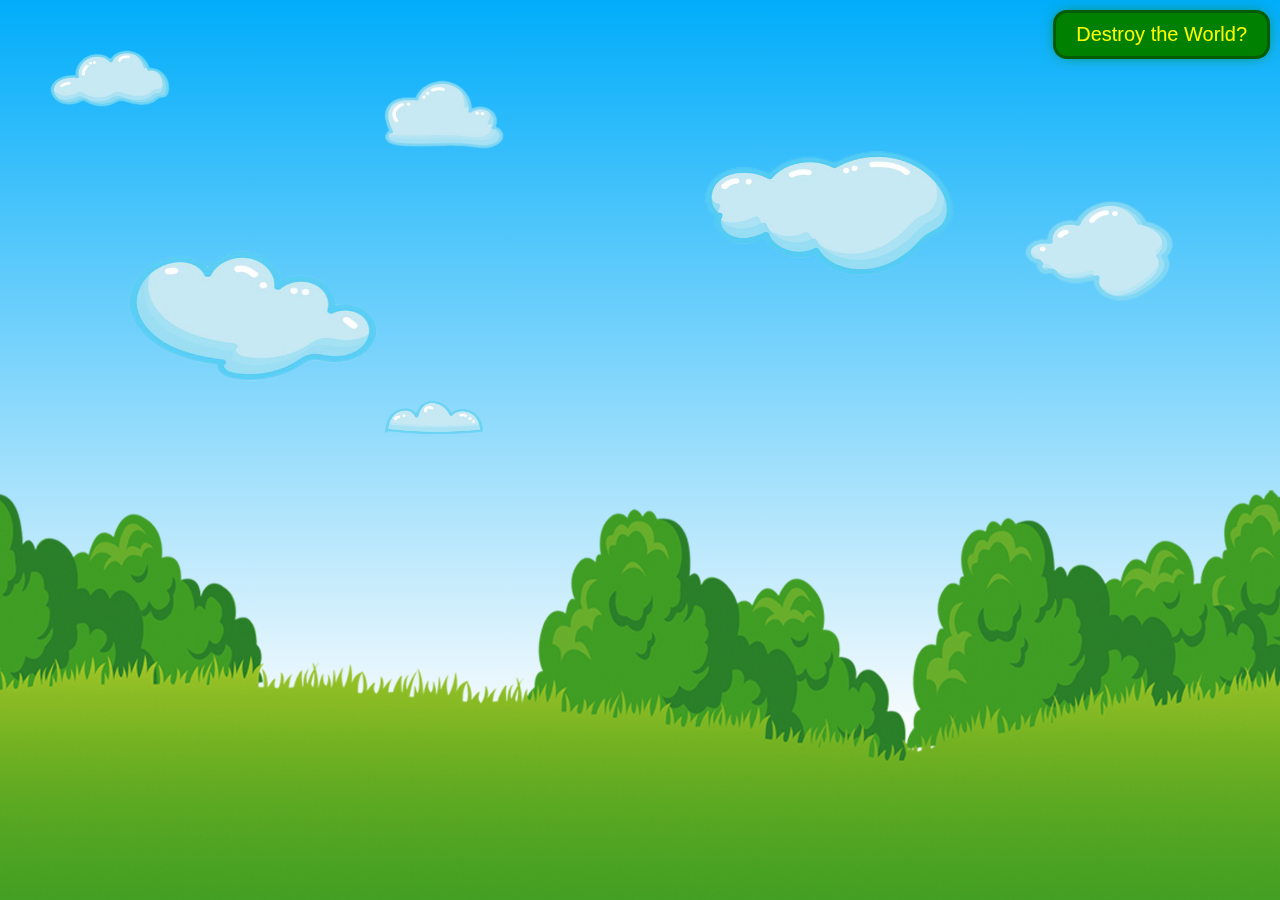
==== cartoon/index.html @ 4cc94efc "Fix destroy section" ====
<!DOCTYPE html>
<html lang="en">
	<head>
		<meta charset="UTF-8" />
		<meta name="viewport" content="width=device-width, initial-scale=1.0" />
		<title>Cartoon</title>
		<link rel="stylesheet" href="./css/app.css" />
		<link rel="shortcut icon" href="./images/favicon.png" />
	</head>
	<body>
		<div class="cartoon">
			<!-- Sun -->
			<div class="sun">
				<img class="face" src="./images/sun-face-1.png" alt="Sun face" />
			</div>

			<div class="clouds-wrapper">
				<img class="cloud-1" src="./images/cloud-1.png" alt="Cloud" />
				<img class="cloud-2" src="./images/cloud-2.png" alt="Cloud" />
				<img class="cloud-3" src="./images/cloud-3.png" alt="Cloud" />
				<img class="cloud-4" src="./images/cloud-4.png" alt="Cloud" />
				<img class="cloud-5" src="./images/cloud-5.png" alt="Cloud" />
				<img class="cloud-6" src="./images/cloud-6.png" alt="Cloud" />
			</div>

			<!-- Field -->
			<div class="field-wrapper">
				<img src="./images/bg.png" alt="Field" />
			</div>

			<!-- Destroy -->
			<div class="destroy-wrapper">
				<button id="destroy">Destroy the World?</button>

				<div class="warning">
					<img src="./images/rock.gif" alt="rock" />
					<button id="close">X</button>
				</div>

				<div class="overlay"></div>
			</div>
		</div>
		<script src="./js/index.js"></script>
	</body>
</html>
---- cartoon/css/app.css ----
* {
  box-sizing: border-box;
  margin: 0;
  padding: 0;
}

.cartoon {
  background: linear-gradient(0deg, rgb(246, 251, 253) 20%, rgb(1, 173, 250) 100%);
  height: 100vh;
  overflow: hidden;
}

.sun {
  position: absolute;
  top: 200px;
  left: -130px;
  width: 100px;
  height: 100px;
  background-color: yellow;
  border-radius: 50%;
  cursor: pointer;
  transition: 0.3s;
  animation: move 25s linear infinite;
}
.sun img {
  position: absolute;
  max-width: 60px;
  max-height: 60px;
  top: 50%;
  left: 50%;
  transform: translate(-50%, -50%);
  display: block;
  transition: 0.1s;
}
.sun::before {
  width: 150px;
  height: 150px;
  content: "";
  position: absolute;
  top: -25px;
  left: -25px;
  background: url("../images/lights.png") no-repeat;
  background-size: 150px;
  animation: lights 10s linear infinite;
}
.sun:hover {
  transform: scale(1.1);
}
.sun:hover img.face-1 {
  opacity: 0;
}
.sun:hover img.face-4 {
  opacity: 1;
  width: 60px;
}
.sun:hover::before {
  animation: lights 5s linear infinite;
}

@keyframes lights {
  from {
    transform: rotate(0);
  }
  to {
    transform: rotate(360deg);
  }
}
@keyframes move {
  from {
    top: 300px;
    left: -130px;
  }
  20% {
    top: 50px;
    z-index: 2;
  }
  80% {
    top: 50px;
    z-index: 2;
  }
  to {
    top: 300px;
    left: calc(100% + 10px);
  }
}
.destroy-wrapper {
  position: relative;
  z-index: 3;
}
.destroy-wrapper button#destroy {
  position: fixed;
  top: 10px;
  right: 10px;
  border: none;
  background-color: green;
  padding: 10px 20px;
  border-radius: 14px;
  cursor: pointer;
  outline: none;
  color: yellow;
  font-size: 20px;
  border: 3px solid rgb(3, 91, 3);
  box-shadow: 0 0 15px -5px green;
  transition: 0.3s;
  z-index: 2;
}
.destroy-wrapper button#destroy:hover {
  transform: scale(1.05) skew(5deg, 1deg);
}
.destroy-wrapper .warning {
  position: fixed;
  top: 50%;
  left: 50%;
  transform: translate(-50%, -50%);
  box-shadow: 0 0 40px -10px #000;
  z-index: 2;
  display: none;
}
.destroy-wrapper .warning img {
  display: block;
  width: 300px;
  border-radius: 8px;
}
.destroy-wrapper .warning button#close {
  position: absolute;
  top: -15px;
  right: -15px;
  width: 30px;
  height: 30px;
  color: #fff;
  background-color: #000;
  border: none;
  border-radius: 4px;
  outline: none;
  cursor: pointer;
}
.destroy-wrapper .warning.active {
  display: block;
}
.destroy-wrapper .overlay {
  position: fixed;
  width: 100%;
  height: 100%;
  background: rgba(0, 0, 0, 0.5);
  z-index: 1;
  display: none;
}
.destroy-wrapper .overlay.active {
  display: block;
}

.field-wrapper img {
  position: absolute;
  bottom: 0;
  width: 100%;
  display: block;
  z-index: 1;
}

.clouds-wrapper {
  transform-style: preserve-3d;
  transform: rotateX(var(--move-y)) rotateY(var(--move-x));
  transition: 1.5s cubic-bezier(0.05, 0.5, 0, 1);
}
.clouds-wrapper img {
  position: absolute;
  perspective: 1000px;
}
.clouds-wrapper img.cloud-1 {
  width: 120px;
  top: 50px;
  left: 50px;
  transform: translateZ(150px);
}
.clouds-wrapper img.cloud-2 {
  width: 250px;
  top: 250px;
  left: 10%;
  transform: translateZ(400px);
}
.clouds-wrapper img.cloud-3 {
  width: 250px;
  top: 150px;
  left: 55%;
  transform: translateZ(200px);
}
.clouds-wrapper img.cloud-4 {
  width: 150px;
  top: 200px;
  left: 80%;
  transform: translateZ(120px);
}
.clouds-wrapper img.cloud-5 {
  width: 120px;
  top: 80px;
  left: 30%;
  transform: translateZ(100px);
}
.clouds-wrapper img.cloud-6 {
  width: 100px;
  top: 400px;
  left: 30%;
  transform: translateZ(70px);
}/*# sourceMappingURL=app.css.map */
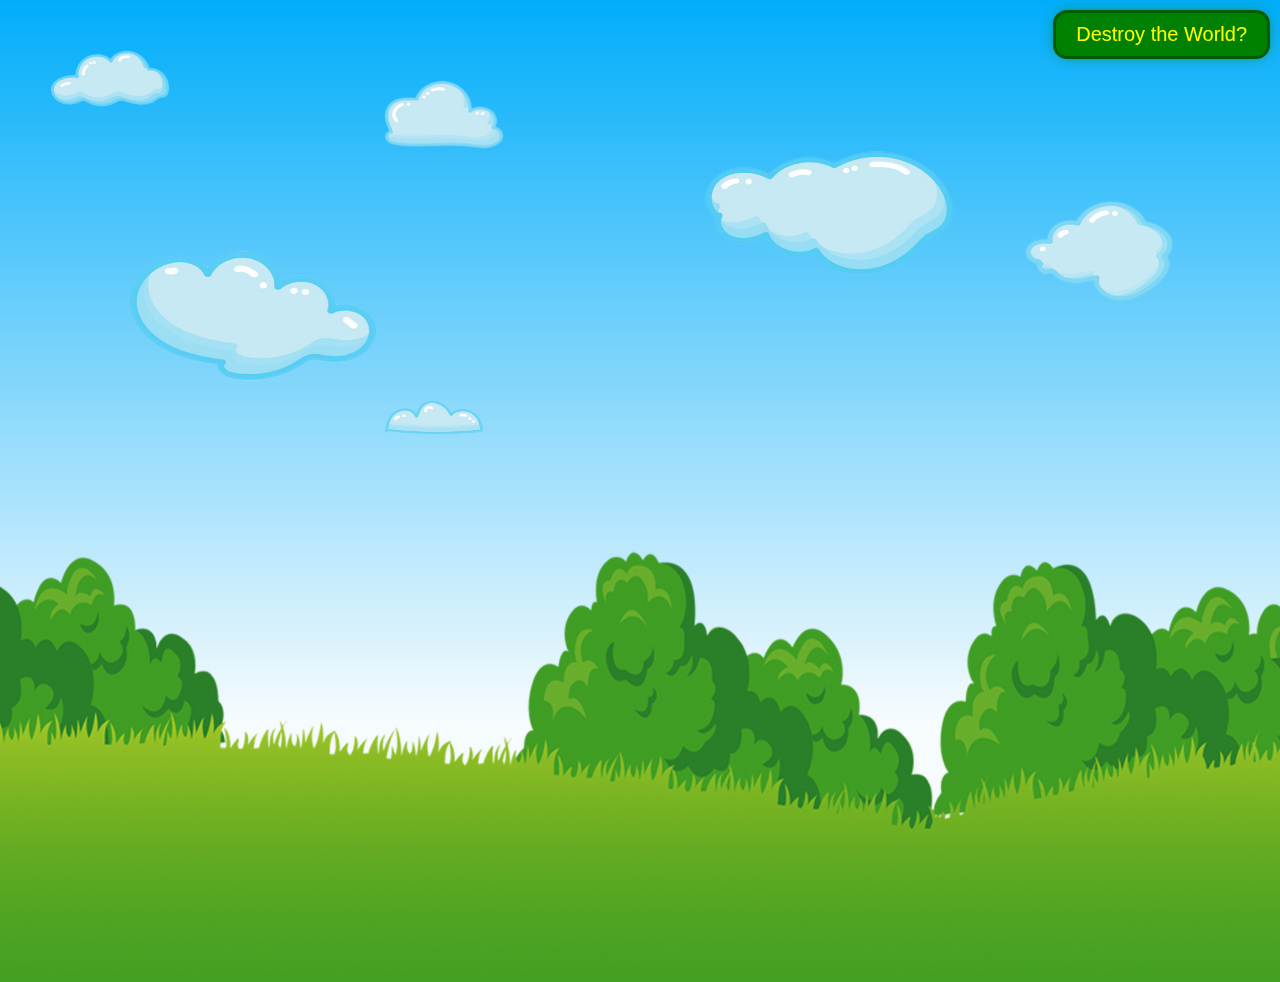
==== commit 6e0daf76: "Rain added" ====
--- a/cartoon/index.html
+++ b/cartoon/index.html
@@ -39,6 +39,9 @@
 
 				<div class="overlay"></div>
 			</div>
+
+			<!-- Rain -->
+			<div id="rain"></div>
 		</div>
 		<script src="./js/index.js"></script>
 	</body>
--- a/cartoon/css/app.css
+++ b/cartoon/css/app.css
@@ -4,7 +4,7 @@
   padding: 0;
 }
 
-.cartoon {
+body {
   background: linear-gradient(0deg, rgb(246, 251, 253) 20%, rgb(1, 173, 250) 100%);
   height: 100vh;
   overflow: hidden;
@@ -19,6 +19,7 @@
   background-color: yellow;
   border-radius: 50%;
   cursor: pointer;
+  z-index: 2;
   transition: 0.3s;
   animation: move 25s linear infinite;
 }
@@ -72,11 +73,9 @@
   }
   20% {
     top: 50px;
-    z-index: 2;
   }
   80% {
     top: 50px;
-    z-index: 2;
   }
   to {
     top: 300px;
@@ -102,7 +101,7 @@
   border: 3px solid rgb(3, 91, 3);
   box-shadow: 0 0 15px -5px green;
   transition: 0.3s;
-  z-index: 2;
+  z-index: 1;
 }
 .destroy-wrapper button#destroy:hover {
   transform: scale(1.05) skew(5deg, 1deg);
@@ -149,12 +148,17 @@
   display: block;
 }
 
+.field-wrapper {
+  position: absolute;
+  bottom: -50px;
+  transform-style: preserve-3d;
+  transform: rotateX(var(--move-y)) rotateY(var(--move-x));
+  transition: 1.5s cubic-bezier(0.05, 0.5, 0, 1);
+}
 .field-wrapper img {
-  position: absolute;
-  bottom: 0;
   width: 100%;
   display: block;
-  z-index: 1;
+  transform: translateZ(100px) scale(1.1);
 }
 
 .clouds-wrapper {
@@ -201,4 +205,14 @@
   top: 400px;
   left: 30%;
   transform: translateZ(70px);
+}
+
+#rain {
+  position: absolute;
+  width: 100%;
+  height: 100%;
+}
+#rain.active {
+  background: url("../images/rain.gif");
+  z-index: 5;
 }/*# sourceMappingURL=app.css.map */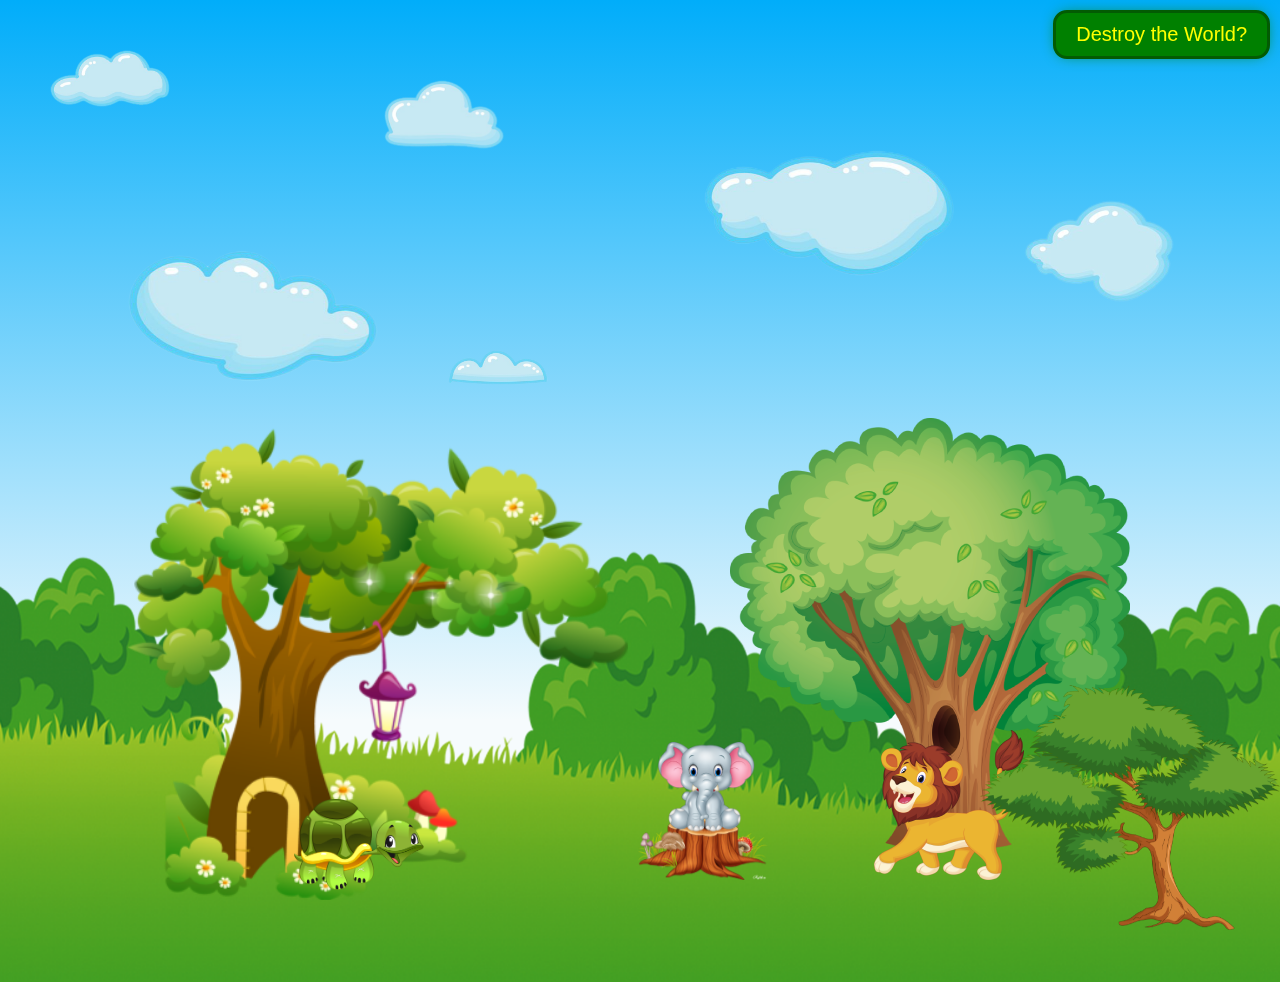
==== commit 998214d1: "Animals added" ====
--- a/cartoon/index.html
+++ b/cartoon/index.html
@@ -25,7 +25,14 @@
 
 			<!-- Field -->
 			<div class="field-wrapper">
-				<img src="./images/bg.png" alt="Field" />
+				<img class="bg" src="./images/bg.png" alt="Field" />
+				<img class="tree-1" src="./images/tree-1.png" alt="Tree" />
+				<img class="tree-2" src="./images/tree-2.png" alt="Tree" />
+				<img class="tree-3" src="./images/tree-3.png" alt="Tree" />
+
+				<img class="animal-1" src="./images/animal-1.png" alt="Animal" />
+				<img class="animal-2" src="./images/animal-2.png" alt="Animal" />
+				<img class="animal-3" src="./images/animal-3.png" alt="Animal" />
 			</div>
 
 			<!-- Destroy -->
--- a/cartoon/css/app.css
+++ b/cartoon/css/app.css
@@ -31,7 +31,6 @@
   left: 50%;
   transform: translate(-50%, -50%);
   display: block;
-  transition: 0.1s;
 }
 .sun::before {
   width: 150px;
@@ -84,7 +83,7 @@
 }
 .destroy-wrapper {
   position: relative;
-  z-index: 3;
+  z-index: 10;
 }
 .destroy-wrapper button#destroy {
   position: fixed;
@@ -156,9 +155,53 @@
   transition: 1.5s cubic-bezier(0.05, 0.5, 0, 1);
 }
 .field-wrapper img {
+  display: block;
+}
+.field-wrapper img.bg {
   width: 100%;
-  display: block;
-  transform: translateZ(100px) scale(1.1);
+  transform: translateZ(70px) scale(1.1);
+}
+.field-wrapper img.tree-1 {
+  width: 300px;
+  position: absolute;
+  bottom: 20px;
+  right: 0;
+  transform: translateZ(300px);
+}
+.field-wrapper img.tree-2 {
+  width: 400px;
+  position: absolute;
+  bottom: 100px;
+  right: 150px;
+  transform: translateZ(100px);
+}
+.field-wrapper img.tree-3 {
+  width: 500px;
+  position: absolute;
+  bottom: 50px;
+  left: 10%;
+  transform: translateZ(170px);
+}
+.field-wrapper img.animal-1 {
+  width: 130px;
+  position: absolute;
+  bottom: 60px;
+  left: 23%;
+  transform: translateZ(300px);
+}
+.field-wrapper img.animal-2 {
+  width: 150px;
+  position: absolute;
+  bottom: 70px;
+  right: 20%;
+  transform: translateZ(180px);
+}
+.field-wrapper img.animal-3 {
+  width: 130px;
+  position: absolute;
+  bottom: 70px;
+  right: 40%;
+  transform: translateZ(120px);
 }
 
 .clouds-wrapper {
@@ -202,8 +245,8 @@
 }
 .clouds-wrapper img.cloud-6 {
   width: 100px;
-  top: 400px;
-  left: 30%;
+  top: 350px;
+  left: 35%;
   transform: translateZ(70px);
 }
 
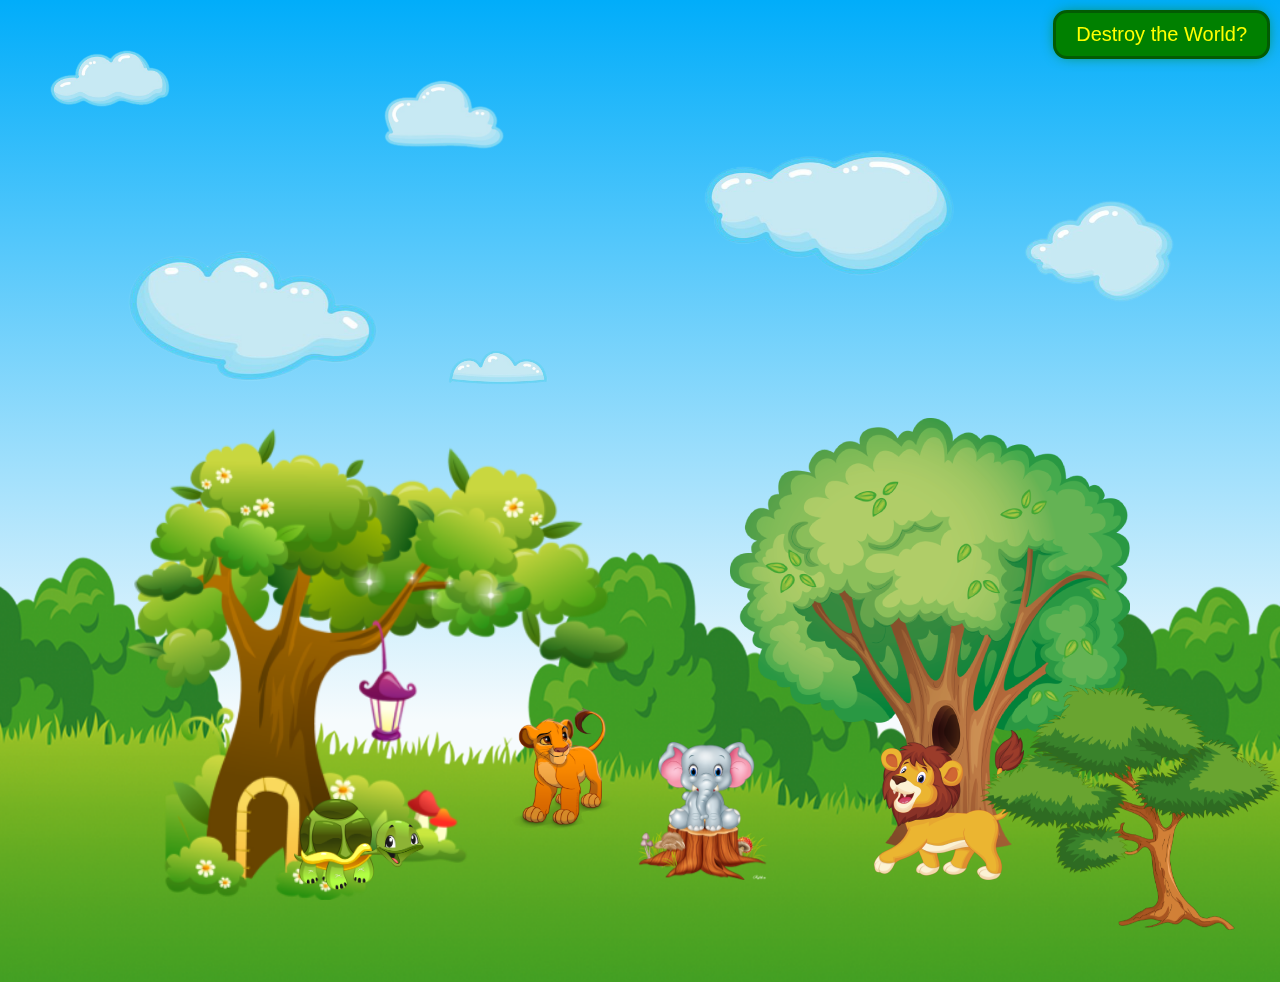
==== commit eef056ad: "Added simba" ====
--- a/cartoon/index.html
+++ b/cartoon/index.html
@@ -33,6 +33,7 @@
 				<img class="animal-1" src="./images/animal-1.png" alt="Animal" />
 				<img class="animal-2" src="./images/animal-2.png" alt="Animal" />
 				<img class="animal-3" src="./images/animal-3.png" alt="Animal" />
+				<img class="animal-4" src="./images/animal-4.png" alt="Animal" />
 			</div>
 
 			<!-- Destroy -->
--- a/cartoon/css/app.css
+++ b/cartoon/css/app.css
@@ -180,14 +180,14 @@
   position: absolute;
   bottom: 50px;
   left: 10%;
-  transform: translateZ(170px);
+  transform: translateZ(150px);
 }
 .field-wrapper img.animal-1 {
   width: 130px;
   position: absolute;
   bottom: 60px;
   left: 23%;
-  transform: translateZ(300px);
+  transform: translateZ(200px);
 }
 .field-wrapper img.animal-2 {
   width: 150px;
@@ -202,6 +202,13 @@
   bottom: 70px;
   right: 40%;
   transform: translateZ(120px);
+}
+.field-wrapper img.animal-4 {
+  width: 100px;
+  position: absolute;
+  bottom: 120px;
+  left: 40%;
+  transform: translateZ(80px);
 }
 
 .clouds-wrapper {
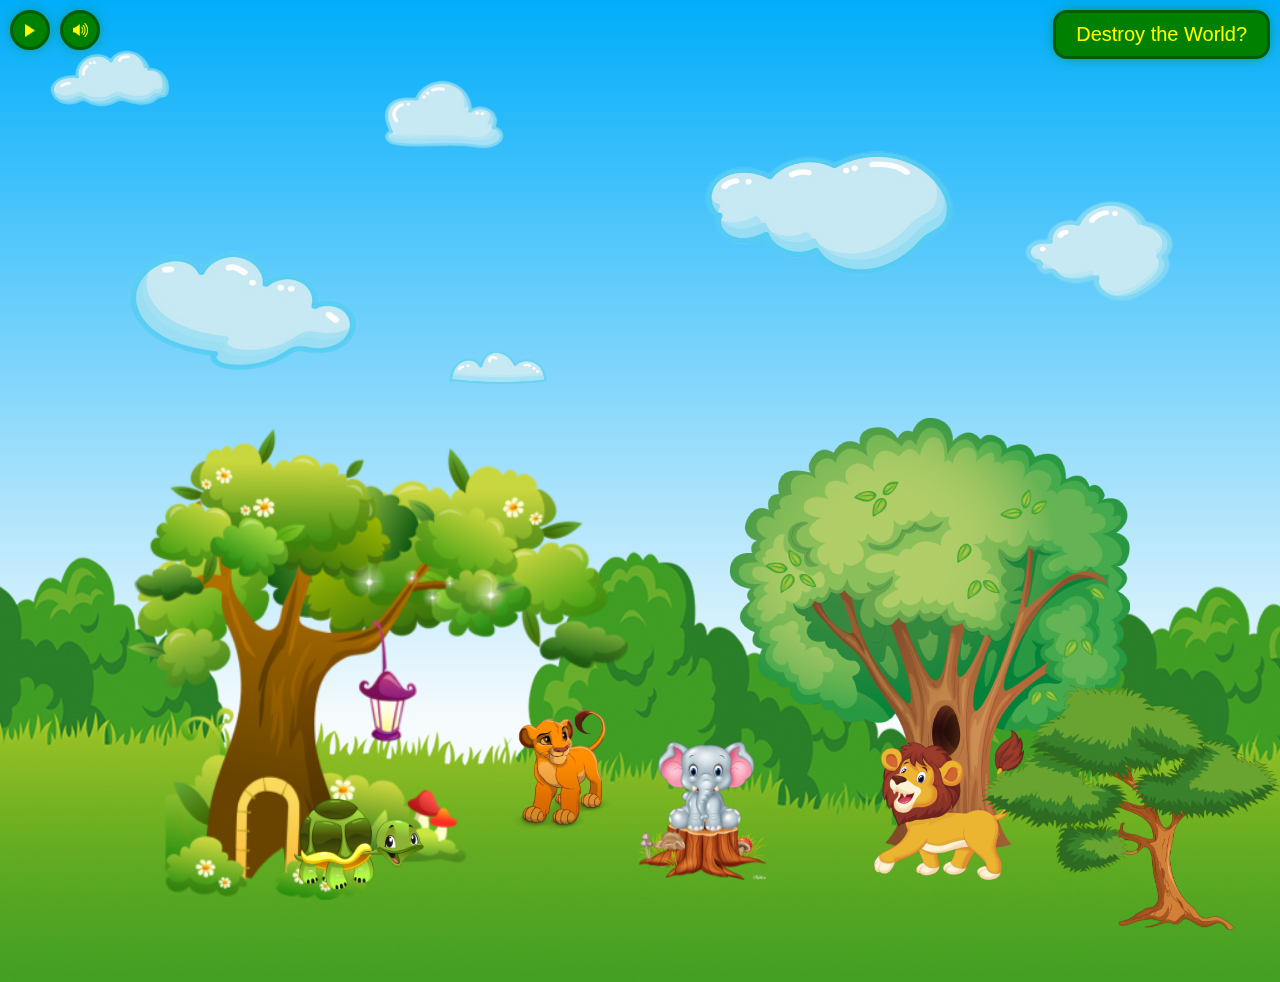
==== commit 5fd06a17: "Added the ability to turn on background music and change the volume" ====
--- a/cartoon/index.html
+++ b/cartoon/index.html
@@ -48,6 +48,26 @@
 				<div class="overlay"></div>
 			</div>
 
+			<!-- Sounds of nature -->
+			<div class="sounds-of-nature">
+				<button id="control"></button>
+				<div class="volume-area">
+					<button id="volume-btn"></button>
+					<div class="range-wrapper">
+						<input
+							type="range"
+							name="volume"
+							min="0"
+							max="100"
+							value="50"
+							id="volume"
+						/>
+					</div>
+				</div>
+
+				<audio id="nature" src="./audio/sounds-of-nature.mp3" loop></audio>
+			</div>
+
 			<!-- Rain -->
 			<div id="rain"></div>
 		</div>
--- a/cartoon/css/app.css
+++ b/cartoon/css/app.css
@@ -81,6 +81,125 @@
     left: calc(100% + 10px);
   }
 }
+.field-wrapper {
+  position: absolute;
+  bottom: -50px;
+  transform-style: preserve-3d;
+  transform: rotateX(var(--move-y)) rotateY(var(--move-x));
+  transition: 1.5s cubic-bezier(0.05, 0.5, 0, 1);
+}
+.field-wrapper img {
+  display: block;
+}
+.field-wrapper img.bg {
+  width: 100%;
+  transform: translateZ(70px) scale(1.1);
+}
+.field-wrapper img.tree-1 {
+  width: 300px;
+  position: absolute;
+  bottom: 20px;
+  right: 0;
+  transform: translateZ(350px);
+}
+.field-wrapper img.tree-2 {
+  width: 400px;
+  position: absolute;
+  bottom: 100px;
+  right: 150px;
+  transform: translateZ(150px);
+}
+.field-wrapper img.tree-3 {
+  width: 500px;
+  position: absolute;
+  bottom: 50px;
+  left: 10%;
+  transform: translateZ(150px);
+}
+.field-wrapper img.animal-1 {
+  width: 130px;
+  position: absolute;
+  bottom: 60px;
+  left: 23%;
+  transform: translateZ(200px);
+}
+.field-wrapper img.animal-2 {
+  width: 150px;
+  position: absolute;
+  bottom: 70px;
+  right: 20%;
+  transform: translateZ(250px);
+}
+.field-wrapper img.animal-3 {
+  width: 130px;
+  position: absolute;
+  bottom: 70px;
+  right: 40%;
+  transform: translateZ(120px);
+}
+.field-wrapper img.animal-4 {
+  width: 100px;
+  position: absolute;
+  bottom: 120px;
+  left: 40%;
+  transform: translateZ(80px);
+}
+
+.clouds-wrapper {
+  transform-style: preserve-3d;
+  transform: rotateX(var(--move-y)) rotateY(var(--move-x));
+  transition: 5s cubic-bezier(0.05, 0.5, 0, 1);
+}
+.clouds-wrapper img {
+  position: absolute;
+}
+.clouds-wrapper img.cloud-1 {
+  width: 120px;
+  top: 50px;
+  left: 50px;
+  transform: translateZ(150px);
+}
+.clouds-wrapper img.cloud-2 {
+  width: 230px;
+  top: 250px;
+  left: 10%;
+  transform: translateZ(400px);
+}
+.clouds-wrapper img.cloud-3 {
+  width: 250px;
+  top: 150px;
+  left: 55%;
+  transform: translateZ(300px);
+}
+.clouds-wrapper img.cloud-4 {
+  width: 150px;
+  top: 200px;
+  left: 80%;
+  transform: translateZ(150px);
+}
+.clouds-wrapper img.cloud-5 {
+  width: 120px;
+  top: 80px;
+  left: 30%;
+  transform: translateZ(120px);
+}
+.clouds-wrapper img.cloud-6 {
+  width: 100px;
+  top: 350px;
+  left: 35%;
+  transform: translateZ(100px);
+}
+
+#rain {
+  position: absolute;
+  width: 100%;
+  height: 100%;
+}
+#rain.active {
+  background: url("../images/rain.gif");
+  z-index: 5;
+}
+
 .destroy-wrapper {
   position: relative;
   z-index: 10;
@@ -100,7 +219,6 @@
   border: 3px solid rgb(3, 91, 3);
   box-shadow: 0 0 15px -5px green;
   transition: 0.3s;
-  z-index: 1;
 }
 .destroy-wrapper button#destroy:hover {
   transform: scale(1.05) skew(5deg, 1deg);
@@ -147,122 +265,87 @@
   display: block;
 }
 
-.field-wrapper {
-  position: absolute;
-  bottom: -50px;
-  transform-style: preserve-3d;
-  transform: rotateX(var(--move-y)) rotateY(var(--move-x));
-  transition: 1.5s cubic-bezier(0.05, 0.5, 0, 1);
-}
-.field-wrapper img {
-  display: block;
-}
-.field-wrapper img.bg {
-  width: 100%;
-  transform: translateZ(70px) scale(1.1);
-}
-.field-wrapper img.tree-1 {
-  width: 300px;
-  position: absolute;
-  bottom: 20px;
-  right: 0;
-  transform: translateZ(300px);
-}
-.field-wrapper img.tree-2 {
-  width: 400px;
-  position: absolute;
-  bottom: 100px;
-  right: 150px;
-  transform: translateZ(100px);
-}
-.field-wrapper img.tree-3 {
-  width: 500px;
-  position: absolute;
-  bottom: 50px;
-  left: 10%;
-  transform: translateZ(150px);
-}
-.field-wrapper img.animal-1 {
-  width: 130px;
-  position: absolute;
-  bottom: 60px;
-  left: 23%;
-  transform: translateZ(200px);
-}
-.field-wrapper img.animal-2 {
-  width: 150px;
-  position: absolute;
-  bottom: 70px;
-  right: 20%;
-  transform: translateZ(180px);
-}
-.field-wrapper img.animal-3 {
-  width: 130px;
-  position: absolute;
-  bottom: 70px;
-  right: 40%;
-  transform: translateZ(120px);
-}
-.field-wrapper img.animal-4 {
-  width: 100px;
-  position: absolute;
-  bottom: 120px;
-  left: 40%;
-  transform: translateZ(80px);
-}
-
-.clouds-wrapper {
-  transform-style: preserve-3d;
-  transform: rotateX(var(--move-y)) rotateY(var(--move-x));
-  transition: 1.5s cubic-bezier(0.05, 0.5, 0, 1);
-}
-.clouds-wrapper img {
-  position: absolute;
-  perspective: 1000px;
-}
-.clouds-wrapper img.cloud-1 {
-  width: 120px;
-  top: 50px;
-  left: 50px;
-  transform: translateZ(150px);
-}
-.clouds-wrapper img.cloud-2 {
-  width: 250px;
-  top: 250px;
-  left: 10%;
-  transform: translateZ(400px);
-}
-.clouds-wrapper img.cloud-3 {
-  width: 250px;
-  top: 150px;
-  left: 55%;
-  transform: translateZ(200px);
-}
-.clouds-wrapper img.cloud-4 {
-  width: 150px;
-  top: 200px;
-  left: 80%;
-  transform: translateZ(120px);
-}
-.clouds-wrapper img.cloud-5 {
-  width: 120px;
-  top: 80px;
-  left: 30%;
-  transform: translateZ(100px);
-}
-.clouds-wrapper img.cloud-6 {
-  width: 100px;
-  top: 350px;
-  left: 35%;
-  transform: translateZ(70px);
-}
-
-#rain {
-  position: absolute;
-  width: 100%;
-  height: 100%;
-}
-#rain.active {
-  background: url("../images/rain.gif");
-  z-index: 5;
+.sounds-of-nature {
+  position: relative;
+  z-index: 10;
+}
+.sounds-of-nature audio {
+  display: none;
+}
+.sounds-of-nature button {
+  position: fixed;
+  border: none;
+  width: 40px;
+  height: 40px;
+  border-radius: 50%;
+  cursor: pointer;
+  outline: none;
+  border: 3px solid rgb(3, 91, 3);
+  box-shadow: 0 0 15px -5px green;
+  transition: 0.3s;
+}
+.sounds-of-nature button#control {
+  top: 10px;
+  left: 10px;
+  background: green url("../images/play.png") no-repeat 50% 50%;
+  background-size: 10px;
+}
+.sounds-of-nature button#control.active {
+  background: green url("../images/pause.png") no-repeat 50% 50%;
+  background-size: 7px;
+}
+.sounds-of-nature button#control:hover {
+  transform: scale(1.05);
+}
+.sounds-of-nature button#volume-btn {
+  top: 10px;
+  left: 60px;
+  background: green url("../images/volume.png") no-repeat 50% 50%;
+  background-size: 15px;
+  z-index: 10;
+}
+.sounds-of-nature .volume-area {
+  position: fixed;
+}
+.sounds-of-nature .volume-area .range-wrapper {
+  position: absolute;
+  top: 10px;
+  left: 60px;
+  height: 40px;
+  background: green;
+  border-radius: 20px;
+  display: flex;
+  align-items: center;
+}
+.sounds-of-nature .volume-area .range-wrapper input {
+  display: none;
+  overflow: hidden;
+  width: 80px;
+  -webkit-appearance: none;
+     -moz-appearance: none;
+          appearance: none;
+  background-color: yellow;
+  border-radius: 6px;
+}
+.sounds-of-nature .volume-area .range-wrapper input::-webkit-slider-runnable-track {
+  -webkit-appearance: none;
+          appearance: none;
+  height: 15px;
+}
+.sounds-of-nature .volume-area .range-wrapper input::-webkit-slider-thumb {
+  width: 10px;
+  -webkit-appearance: none;
+          appearance: none;
+  height: 10px;
+  cursor: ew-resize;
+  background: rgb(3, 91, 3);
+  box-shadow: -80px 0 0 80px rgb(3, 91, 3);
+}
+.sounds-of-nature .volume-area:hover .range-wrapper {
+  border: 3px solid rgb(3, 91, 3);
+  padding-left: 50px;
+  padding-right: 20px;
+}
+.sounds-of-nature .volume-area:hover .range-wrapper input {
+  display: block;
 }/*# sourceMappingURL=app.css.map */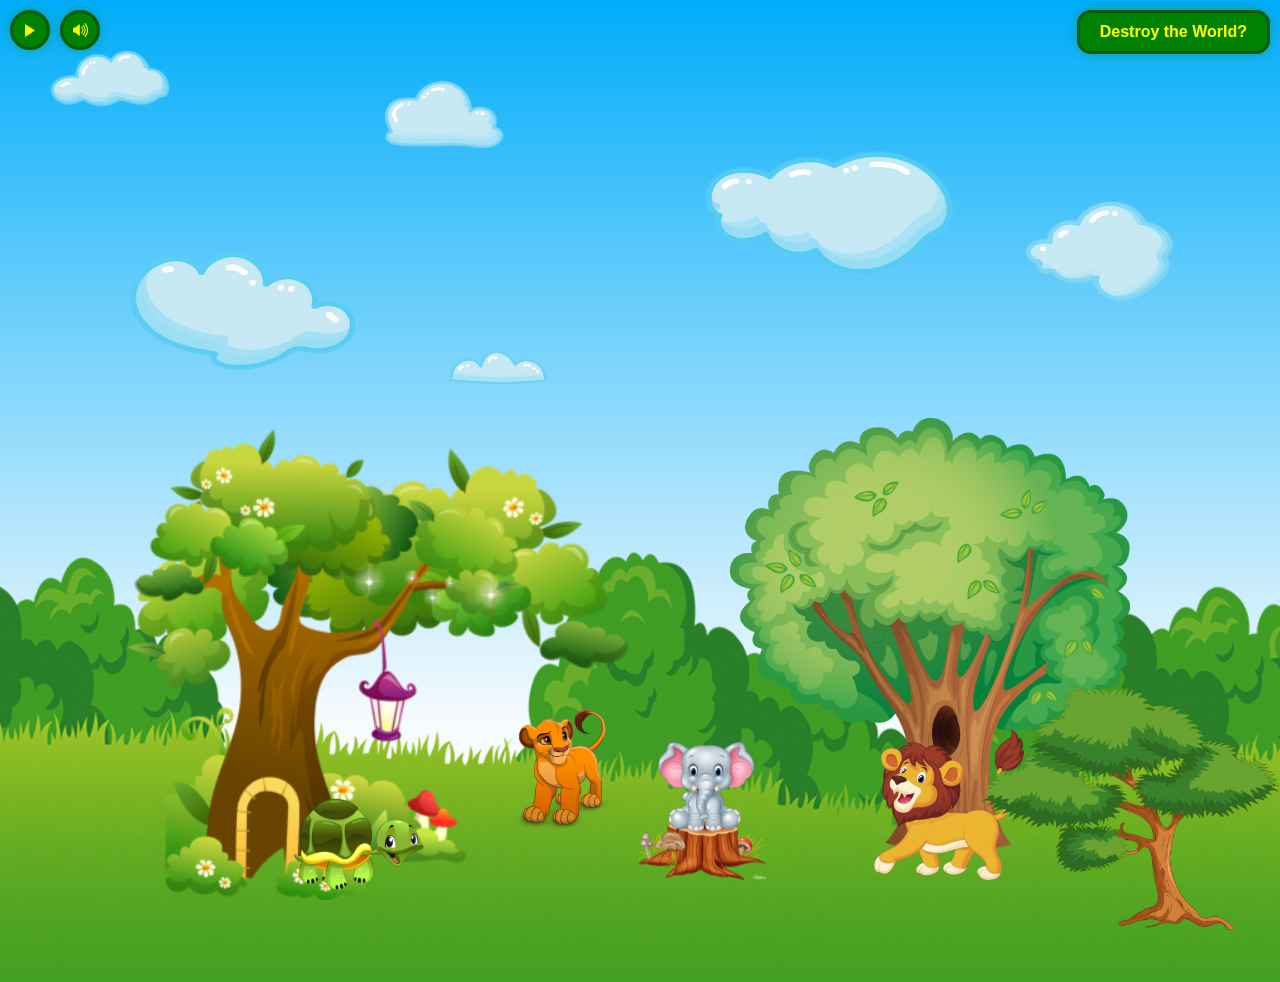
==== commit d6e11d0f: "Fix comment (html)" ====
--- a/cartoon/index.html
+++ b/cartoon/index.html
@@ -14,6 +14,7 @@
 				<img class="face" src="./images/sun-face-1.png" alt="Sun face" />
 			</div>
 
+			<!-- Clouds -->
 			<div class="clouds-wrapper">
 				<img class="cloud-1" src="./images/cloud-1.png" alt="Cloud" />
 				<img class="cloud-2" src="./images/cloud-2.png" alt="Cloud" />
@@ -23,7 +24,7 @@
 				<img class="cloud-6" src="./images/cloud-6.png" alt="Cloud" />
 			</div>
 
-			<!-- Field -->
+			<!-- Field and trees -->
 			<div class="field-wrapper">
 				<img class="bg" src="./images/bg.png" alt="Field" />
 				<img class="tree-1" src="./images/tree-1.png" alt="Tree" />
--- a/cartoon/css/app.css
+++ b/cartoon/css/app.css
@@ -215,7 +215,8 @@
   cursor: pointer;
   outline: none;
   color: yellow;
-  font-size: 20px;
+  font-size: 16px;
+  font-weight: 700;
   border: 3px solid rgb(3, 91, 3);
   box-shadow: 0 0 15px -5px green;
   transition: 0.3s;
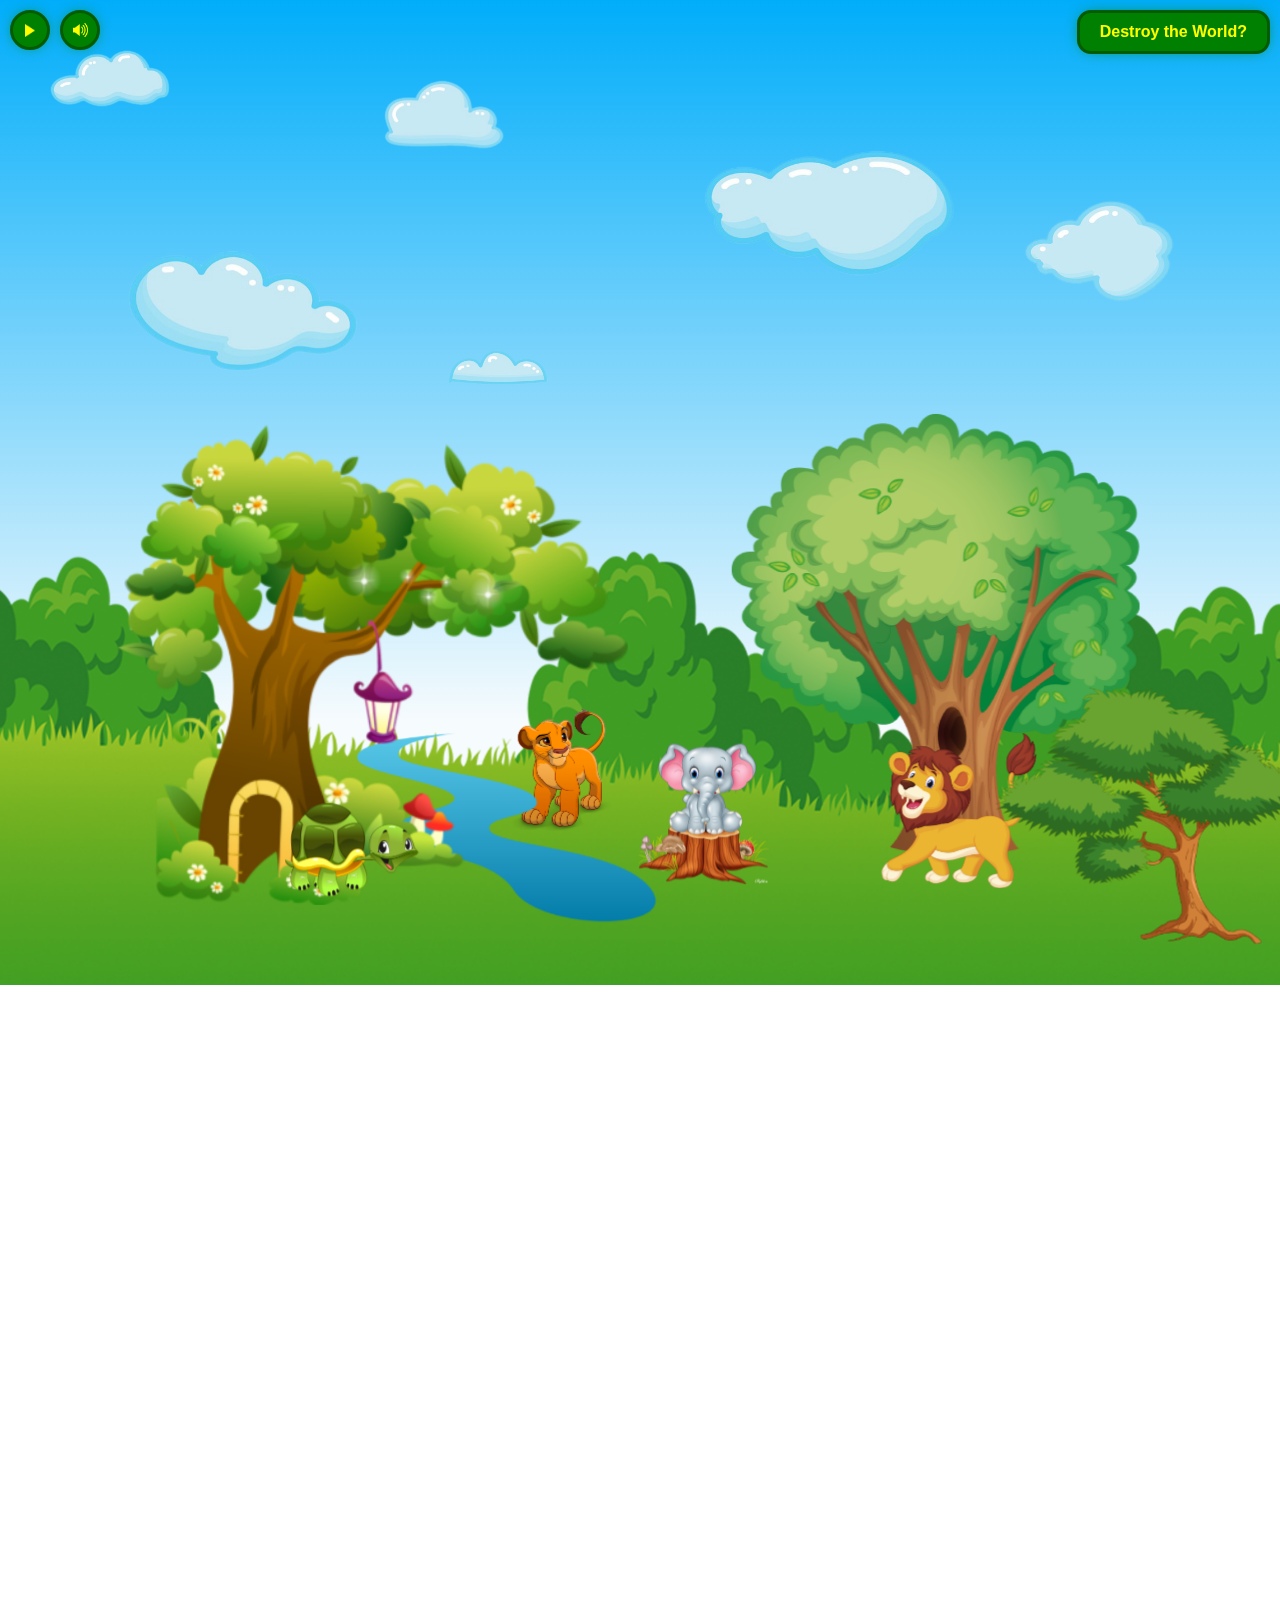
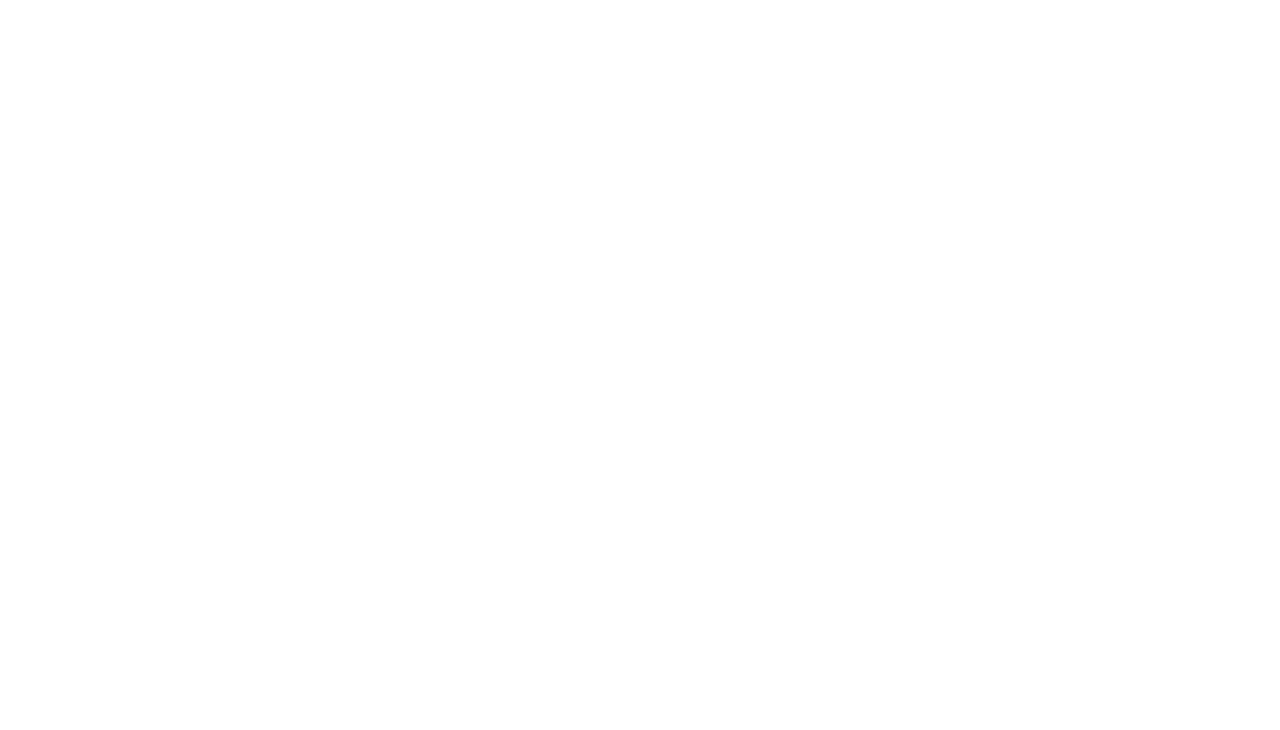
==== commit 4d24688f: "River added" ====
--- a/cartoon/index.html
+++ b/cartoon/index.html
@@ -30,6 +30,8 @@
 				<img class="tree-1" src="./images/tree-1.png" alt="Tree" />
 				<img class="tree-2" src="./images/tree-2.png" alt="Tree" />
 				<img class="tree-3" src="./images/tree-3.png" alt="Tree" />
+
+				<img class="river" src="./images/river.png" alt="River" />
 
 				<img class="animal-1" src="./images/animal-1.png" alt="Animal" />
 				<img class="animal-2" src="./images/animal-2.png" alt="Animal" />
--- a/cartoon/css/app.css
+++ b/cartoon/css/app.css
@@ -21,7 +21,7 @@
   cursor: pointer;
   z-index: 2;
   transition: 0.3s;
-  animation: move 25s linear infinite;
+  animation: move 25s 3s linear infinite;
 }
 .sun img {
   position: absolute;
@@ -86,7 +86,9 @@
   bottom: -50px;
   transform-style: preserve-3d;
   transform: rotateX(var(--move-y)) rotateY(var(--move-x));
+  perspective: 500em;
   transition: 1.5s cubic-bezier(0.05, 0.5, 0, 1);
+  animation: zoom 5s cubic-bezier(1, 0, 0.5, 0.5);
 }
 .field-wrapper img {
   display: block;
@@ -116,6 +118,13 @@
   left: 10%;
   transform: translateZ(150px);
 }
+.field-wrapper img.river {
+  width: 300px;
+  position: absolute;
+  bottom: 30px;
+  left: 28%;
+  transform: translateZ(100px);
+}
 .field-wrapper img.animal-1 {
   width: 130px;
   position: absolute;
@@ -145,6 +154,14 @@
   transform: translateZ(80px);
 }
 
+@keyframes zoom {
+  from {
+    perspective: 200px;
+  }
+  to {
+    perspective: 500em;
+  }
+}
 .clouds-wrapper {
   transform-style: preserve-3d;
   transform: rotateX(var(--move-y)) rotateY(var(--move-x));
@@ -303,7 +320,7 @@
   left: 60px;
   background: green url("../images/volume.png") no-repeat 50% 50%;
   background-size: 15px;
-  z-index: 10;
+  z-index: 1;
 }
 .sounds-of-nature .volume-area {
   position: fixed;
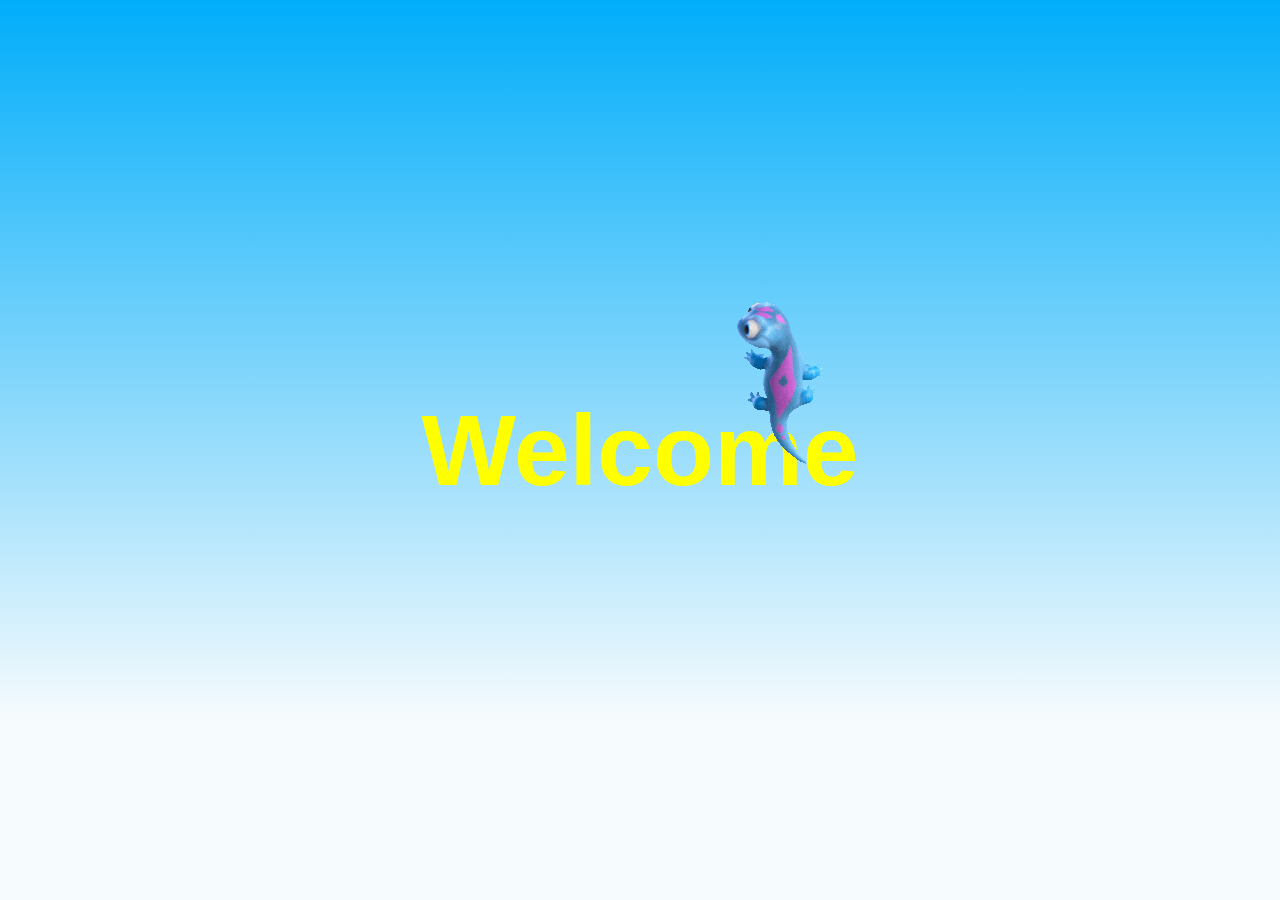
==== commit ff7976c4: "Welcome section added" ====
--- a/cartoon/index.html
+++ b/cartoon/index.html
@@ -8,6 +8,13 @@
 		<link rel="shortcut icon" href="./images/favicon.png" />
 	</head>
 	<body>
+		<!-- Welcome -->
+		<div class="welcome">
+			<h1>Welcome</h1>
+			<img id="lizard-1" src="./images/welcome-1.gif" alt="Lizard" />
+			<img id="lizard-2" src="./images/welcome-2.gif" alt="Lizard" />
+		</div>
+
 		<div class="cartoon">
 			<!-- Sun -->
 			<div class="sun">
--- a/cartoon/css/app.css
+++ b/cartoon/css/app.css
@@ -6,8 +6,31 @@
 
 body {
   background: linear-gradient(0deg, rgb(246, 251, 253) 20%, rgb(1, 173, 250) 100%);
+  font-family: Verdana, Geneva, Tahoma, sans-serif;
   height: 100vh;
   overflow: hidden;
+}
+
+.cartoon {
+  display: none;
+}
+
+.welcome h1 {
+  position: absolute;
+  left: 50%;
+  top: 50%;
+  transform: translate(-50%, -50%);
+  font-size: 100px;
+  color: yellow;
+}
+.welcome img {
+  position: absolute;
+  left: 50%;
+  top: 50%;
+  transform: translate(-50%, -50%);
+}
+.welcome img#lizard-2 {
+  display: none;
 }
 
 .sun {
@@ -151,7 +174,7 @@
   position: absolute;
   bottom: 120px;
   left: 40%;
-  transform: translateZ(80px);
+  transform: translateZ(110px);
 }
 
 @keyframes zoom {
@@ -296,7 +319,6 @@
   width: 40px;
   height: 40px;
   border-radius: 50%;
-  cursor: pointer;
   outline: none;
   border: 3px solid rgb(3, 91, 3);
   box-shadow: 0 0 15px -5px green;
@@ -305,6 +327,7 @@
 .sounds-of-nature button#control {
   top: 10px;
   left: 10px;
+  cursor: pointer;
   background: green url("../images/play.png") no-repeat 50% 50%;
   background-size: 10px;
 }
